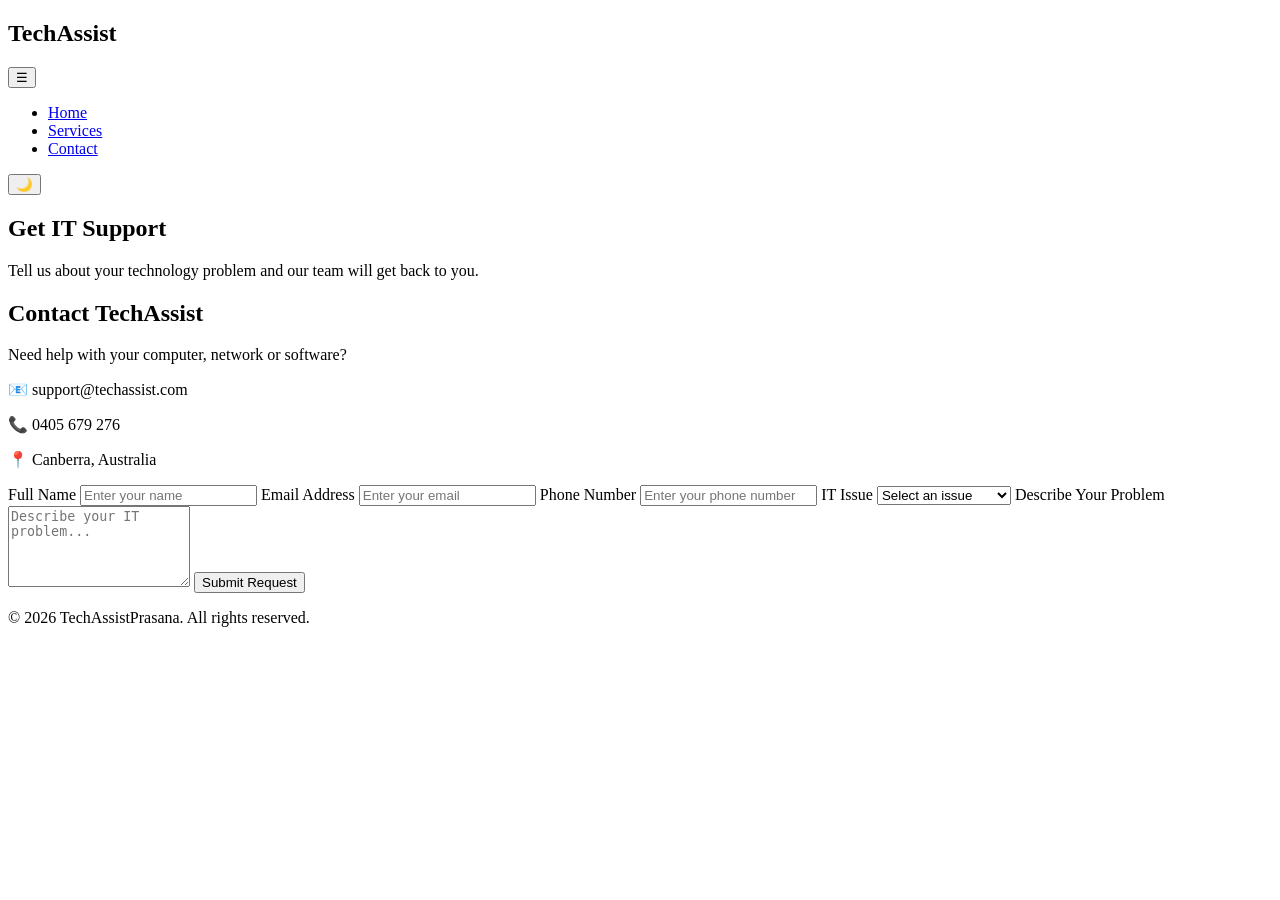
==== contact.html @ 6dd3443e "Add files via upload" ====
<!DOCTYPE html>
<html lang="en">

<head>

    <meta charset="UTF-8">
    <meta name="viewport" content="width=device-width, initial-scale=1.0">

    <title>TechAssist - Contact</title>

    <link rel="stylesheet" href="css/style.css">

</head>

<body>

    <header>

        <nav class="navbar">

            <h1 class="logo">TechAssist</h1>

            <button id="menuButton" class="menu-button">
                ☰
            </button>

            <ul id="navMenu" class="nav-menu">

                <li>
                    <a href="index.html">Home</a>
                </li>

                <li>
                    <a href="services.html">Services</a>
                </li>

                <li>
                    <a href="contact.html">Contact</a>
                </li>

            </ul>

            <button id="themeButton" class="theme-button">
                🌙
            </button>

        </nav>

    </header>


    <main>

        <section class="page-header">

            <h2>Get IT Support</h2>

            <p>
                Tell us about your technology problem
                and our team will get back to you.
            </p>

        </section>


        <section class="contact-section">

            <div class="contact-info">

                <h2>Contact TechAssist</h2>

                <p>
                    Need help with your computer,
                    network or software?
                </p>

                <p>📧 support@techassist.com</p>

                <p>📞 0405 679 276</p>

                <p>📍 Canberra, Australia</p>
            </div>


            <form id="contactForm">

                <label for="name">Full Name</label>

                <input
                    type="text"
                    id="name"
                    name="name"
                    placeholder="Enter your name"
                >


                <label for="email">Email Address</label>

                <input
                    type="email"
                    id="email"
                    name="email"
                    placeholder="Enter your email"
                >


                <label for="phone">Phone Number</label>

                <input
                    type="tel"
                    id="phone"
                    name="phone"
                    placeholder="Enter your phone number"
                >


                <label for="issue">IT Issue</label>

                <select id="issue" name="issue">

                    <option value="">
                        Select an issue
                    </option>

                    <option value="computer">
                        Computer Problem
                    </option>

                    <option value="network">
                        Network / Wi-Fi
                    </option>

                    <option value="security">
                        Cybersecurity
                    </option>

                    <option value="software">
                        Software Problem
                    </option>

                    <option value="other">
                        Other
                    </option>

                </select>


                <label for="message">Describe Your Problem</label>

                <textarea
                    id="message"
                    name="message"
                    rows="5"
                    placeholder="Describe your IT problem..."
                ></textarea>


                <button type="submit" class="button">
                    Submit Request
                </button>

                <p id="formMessage"></p>

            </form>

        </section>

    </main>


    <footer>

        <p>&copy; 2026 TechAssistPrasana. All rights reserved.</p>

    </footer>


    <script src="js/script.js"></script>

</body>

</html>
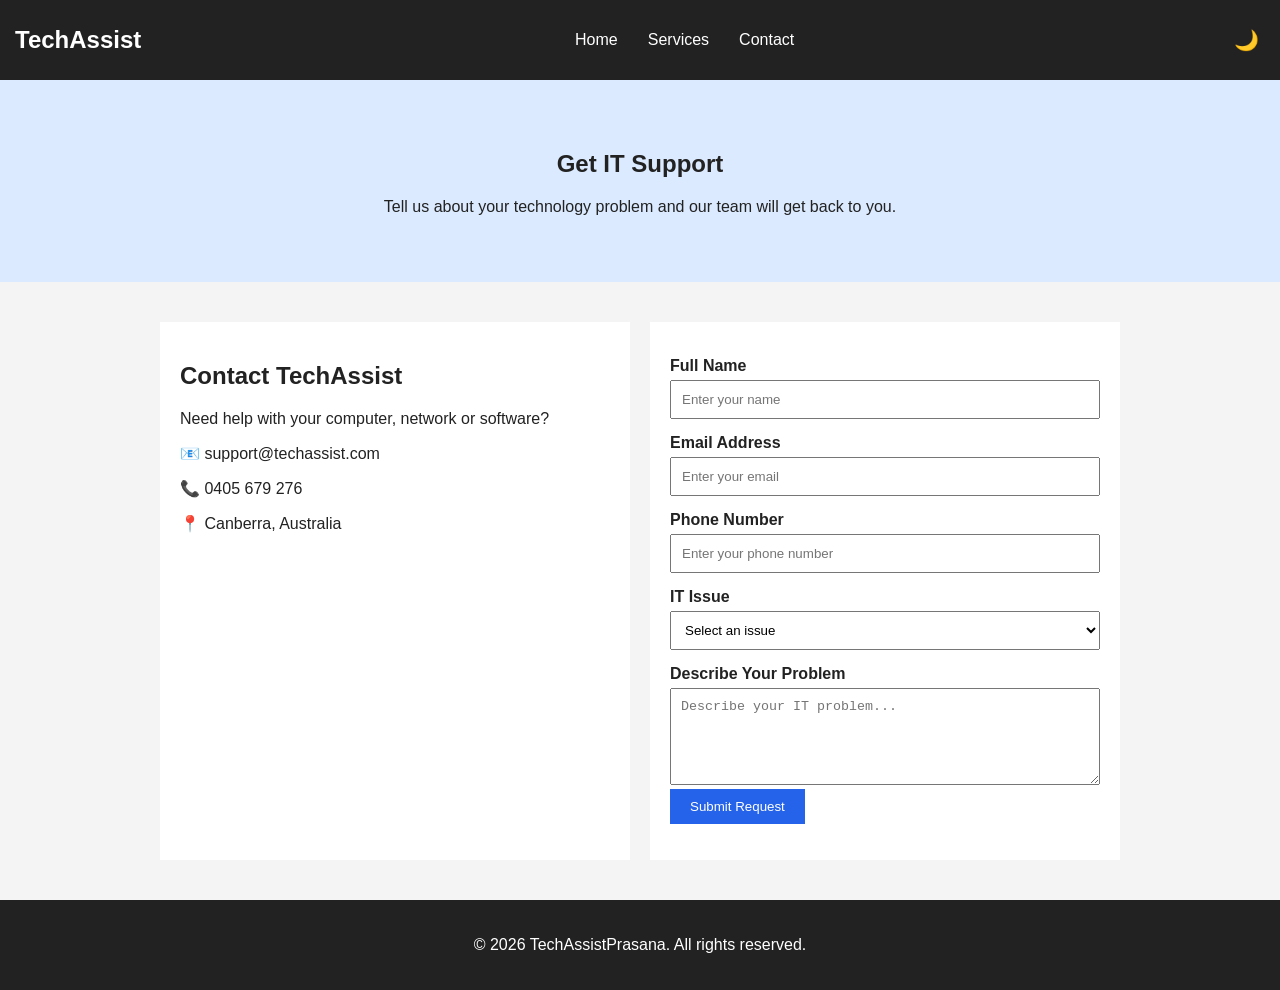
==== commit 1863f58d: "Fix stylesheet link in contact.html" ====
--- a/contact.html
+++ b/contact.html
@@ -8,7 +8,7 @@
 
     <title>TechAssist - Contact</title>
 
-    <link rel="stylesheet" href="css/style.css">
+    <link rel="stylesheet" href="style.css">
 
 </head>
 
@@ -179,4 +179,4 @@
 
 </body>
 
-</html>+</html>
--- a/style.css
+++ b/style.css
@@ -0,0 +1,239 @@
+/* BASIC SETTINGS */
+
+* {
+    box-sizing: border-box;
+}
+
+body {
+    margin: 0;
+    font-family: Arial, sans-serif;
+    background-color: #f4f4f4;
+    color: #222;
+}
+
+
+/* HEADER */
+
+header {
+    background-color: #222;
+    padding: 15px;
+}
+
+.navbar {
+    display: flex;
+    align-items: center;
+    justify-content: space-between;
+}
+
+.logo {
+    color: white;
+    margin: 0;
+}
+
+.nav-menu {
+    display: none;
+    list-style: none;
+    padding: 0;
+}
+
+.nav-menu.active {
+    display: block;
+}
+
+.nav-menu li {
+    margin: 10px;
+}
+
+.nav-menu a {
+    color: white;
+    text-decoration: none;
+}
+
+.menu-button,
+.theme-button {
+    background: none;
+    border: none;
+    color: white;
+    font-size: 20px;
+}
+
+
+/* HERO */
+
+.hero {
+    background-color: #dbeafe;
+    padding: 60px 20px;
+}
+
+.hero h2 {
+    font-size: 35px;
+}
+
+.hero p {
+    max-width: 600px;
+}
+
+
+/* BUTTON */
+
+.button {
+    display: inline-block;
+    background-color: #2563eb;
+    color: white;
+    padding: 10px 20px;
+    text-decoration: none;
+    border: none;
+    cursor: pointer;
+}
+
+
+/* SECTIONS */
+
+.about,
+.services-preview,
+.why-us,
+.all-services,
+.contact-section {
+    padding: 40px 20px;
+    max-width: 1000px;
+    margin: auto;
+}
+
+
+/* SERVICE CARDS */
+
+.service-grid,
+.features,
+.all-services {
+    display: grid;
+    gap: 20px;
+}
+
+.service-card {
+    background-color: white;
+    padding: 20px;
+    border: 1px solid #ddd;
+}
+
+.learn-button {
+    background-color: #222;
+    color: white;
+    border: none;
+    padding: 10px;
+    cursor: pointer;
+}
+
+.extra-info {
+    display: none;
+}
+
+.extra-info.show {
+    display: block;
+}
+
+
+/* PAGE HEADER */
+
+.page-header {
+    text-align: center;
+    background-color: #dbeafe;
+    padding: 50px 20px;
+}
+
+
+/* CONTACT */
+
+.contact-section {
+    display: grid;
+    gap: 20px;
+}
+
+.contact-info,
+form {
+    background-color: white;
+    padding: 20px;
+}
+
+form label {
+    display: block;
+    margin-top: 15px;
+    font-weight: bold;
+}
+
+form input,
+form select,
+form textarea {
+    width: 100%;
+    padding: 10px;
+    margin-top: 5px;
+}
+
+
+/* FOOTER */
+
+footer {
+    background-color: #222;
+    color: white;
+    text-align: center;
+    padding: 20px;
+}
+
+
+/* DARK MODE */
+
+body.dark {
+    background-color: #222;
+    color: white;
+}
+
+body.dark .service-card,
+body.dark .contact-info,
+body.dark form {
+    background-color: #333;
+}
+
+
+/* TABLET */
+
+@media (min-width: 600px) {
+
+    .service-grid {
+        grid-template-columns: repeat(2, 1fr);
+    }
+
+    .features {
+        grid-template-columns: repeat(3, 1fr);
+    }
+
+    .all-services {
+        grid-template-columns: repeat(2, 1fr);
+    }
+
+}
+
+
+/* DESKTOP */
+
+@media (min-width: 900px) {
+
+    .menu-button {
+        display: none;
+    }
+
+    .nav-menu {
+        display: flex;
+    }
+
+    .nav-menu li {
+        margin: 0 15px;
+    }
+
+    .all-services {
+        grid-template-columns: repeat(3, 1fr);
+    }
+
+    .contact-section {
+        grid-template-columns: 1fr 1fr;
+    }
+
+}
